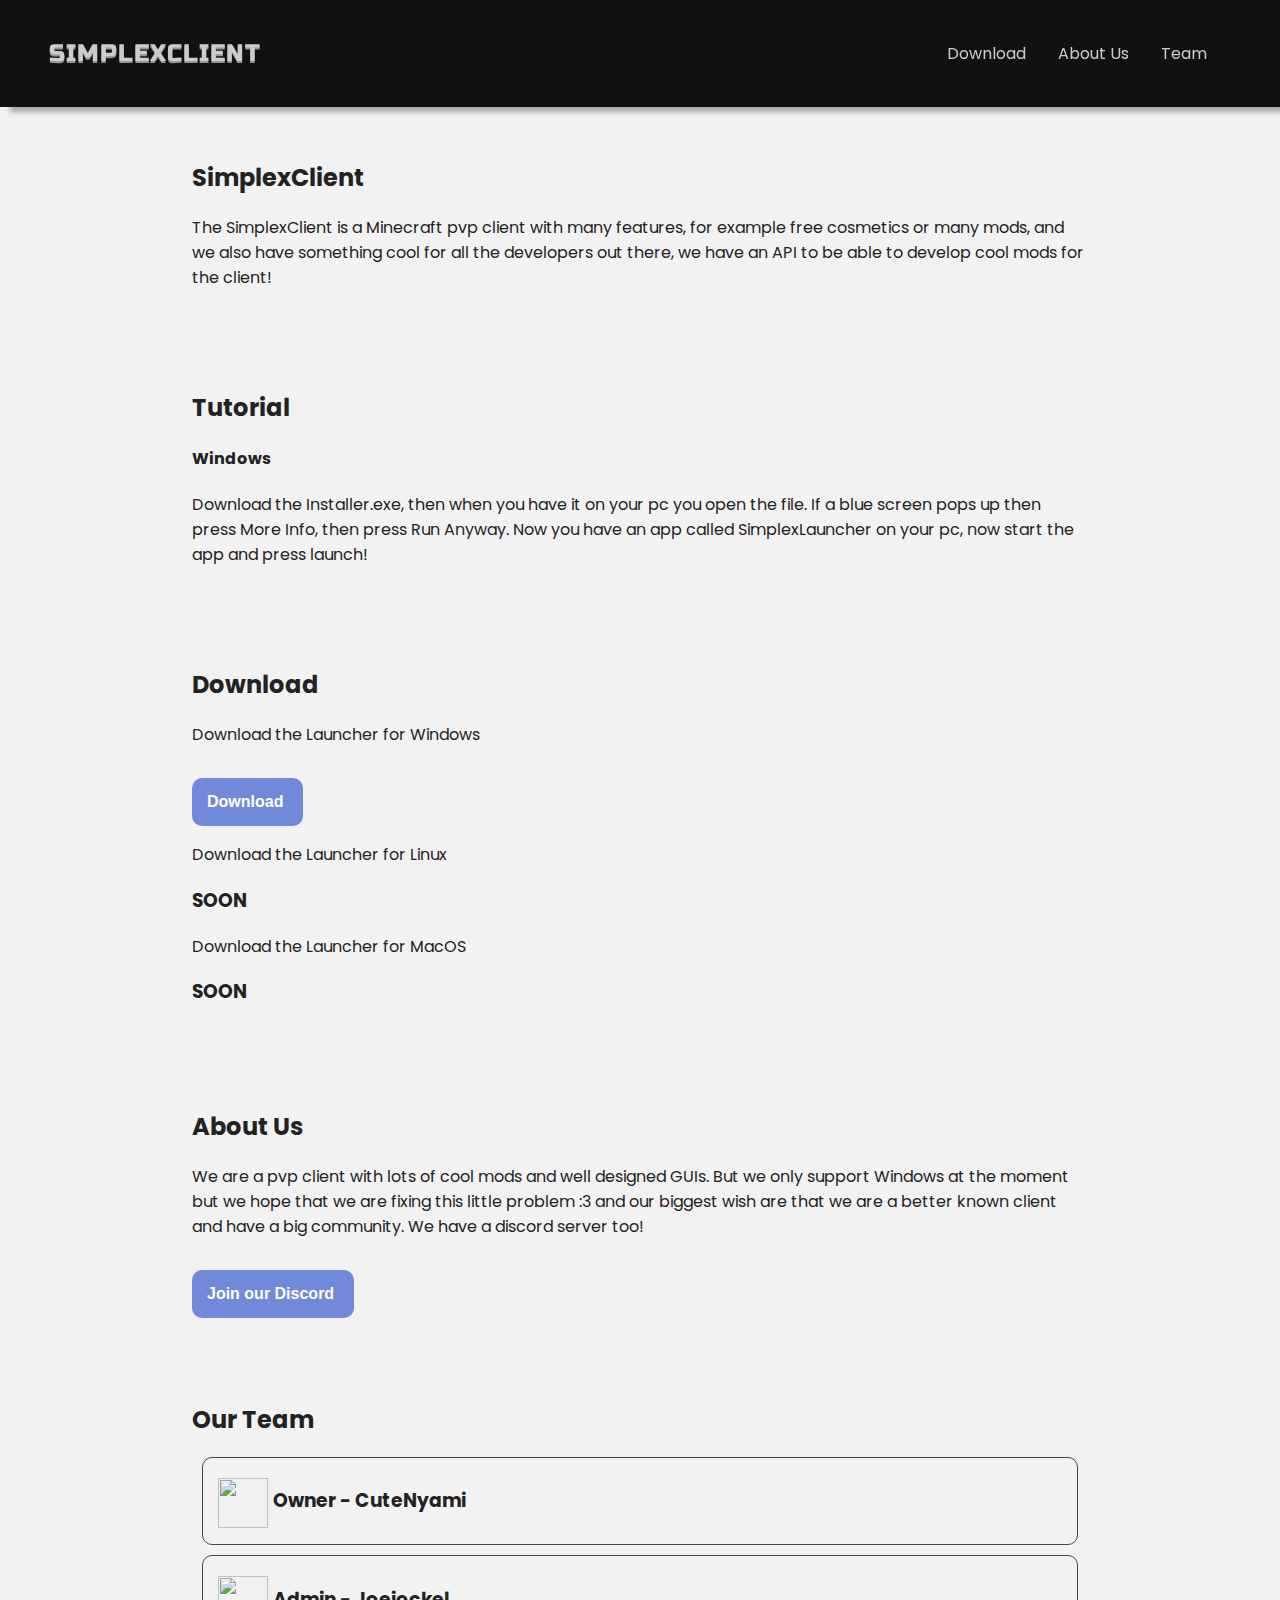
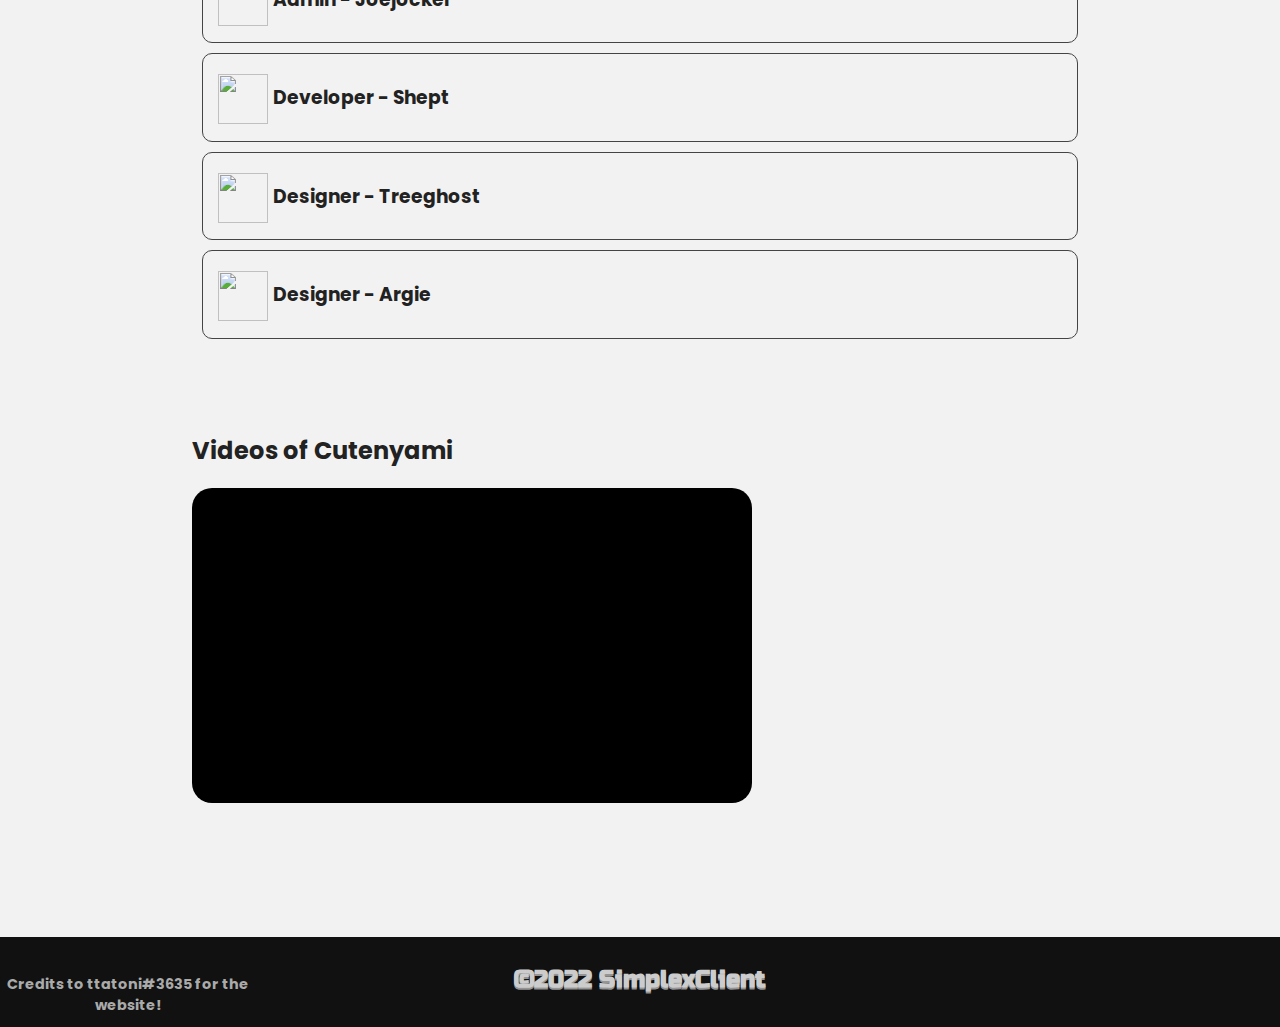
==== index.html @ 296baa08 "Add files via upload" ====
<!DOCTYPE html>
<html lang="en">

<head>
  <meta charset="UTF-8" />
  <meta http-equiv="X-UA-Compatible" content="IE=edge" />
  <meta name="viewport" content="width=device-width, initial-scale=1.0" />
  <meta name="description" content="SimplexClient is a free Minecraft Java Edition PvP client for the version 1.8!">
  <meta name="keywords" content="SimplexClient, Simplex, Minecraft">
  <meta name="author" content="CuteNyami">
  <title>SimplexClient</title>
  <link rel="shortcut icon" href="./assets/website.ico" type="image/x-icon" />
  <link href="https://fonts.googleapis.com/css?family=Russo One" rel="stylesheet">
  <link rel="stylesheet" href="https://cdnjs.cloudflare.com/ajax/libs/font-awesome/6.0.0-beta3/css/all.min.css"
    integrity="sha512-Fo3rlrZj/k7ujTnHg4CGR2D7kSs0v4LLanw2qksYuRlEzO+tcaEPQogQ0KaoGN26/zrn20ImR1DfuLWnOo7aBA=="
    crossorigin="anonymous" referrerpolicy="no-referrer" />
  <link rel="stylesheet" href="styles.css" />
  <link rel="stylesheet" href="https://cdnjs.cloudflare.com/ajax/libs/animate.css/4.1.1/animate.min.css" />
  <script src="./app.js" defer></script>
  <script src="https://unpkg.com/scrollreveal"></script>
</head>

<body>

  <header>
    <nav class="navbar">
      <div class="brand-title">SimplexClient</div>
      <a href="#" class="toggle-button">
        <span class="bar"></span>
        <span class="bar"></span>
        <span class="bar"></span>
      </a>
      <div class="navbar-links">
        <ul>
          <li><a href="#download">Download</a></li>
          <li><a href="#about">About Us</a></li>
          <li><a href="#team">Team</a></li>
          <li><i id="darkBtn" class="fas fa-moon"></i></li>
        </ul>
      </div>
    </nav>
  </header>
  <main>
    <section data-fade-in id="info" class="info">
      <h2>SimplexClient</h2>
      <p>
        The SimplexClient is a Minecraft pvp client with many features,
        for example free cosmetics or many mods,
        and we also have something cool for all the developers out there,
        we have an API to be able to develop cool mods for the client!
      </p>
    </section>
    <section data-fade-in id="tutorial" class="tutorial">
      <h2>Tutorial</h2>
      <h4>Windows</h4>
      <p>
        Download the Installer.exe, 
        then when you have it on your pc you open the file. 
        If a blue screen pops up then press More Info, 
        then press Run Anyway.
        Now you have an app called SimplexLauncher on your pc, 
        now start the app and press launch!
      </p>
    </section>
    <section data-fade-in id="download" class="download">
      <h2>Download</h2>
      <p>Download the Launcher for Windows</p>
      <button class="btn">
        <a target="blank" href="./assets/installer.exe">Download <i class="fas fa-download"></i></a>
      </button>
      <p>Download the Launcher for Linux</p>
      <h3>SOON</h3>
      <p>Download the Launcher for MacOS</p>
      <h3>SOON</h3>
    </section>
    <section data-fade-in id="about" class="about">
      <h2>About Us</h2>
      <p>
        We are a pvp client with lots of cool mods and well designed GUIs.
        But we only support Windows at the moment but we hope that we are fixing this little problem :3
        and our biggest wish are that we are a better known client and have a big community.
        We have a discord server too!
      </p>
      <button class="btn">
        <a target="blank" href="https://discord.gg/Ux8TDXFVgS">Join our Discord <i class="fab fa-discord"></i></a>
      </button>
    </section>
    <section data-fade-in class="team" id="team">
      <h2>Our Team</h2>
      <div class="cardContainer">
        <div class="card">
          <div class="avatar">
            <img src="https://mc-heads.net/avatar/CuteNyami/100/" alt="">
          </div>
          <h3>Owner - CuteNyami</h3>
        </div>
        <div class="card">
          <div class="avatar">
            <img src="https://mc-heads.net/avatar/joejockel/100/" alt="">
          </div>
          <h3>Admin - Joejockel</h3>
        </div>
        <div class="card">
          <div class="avatar">
            <img src="https://mc-heads.net/avatar/Shept/100/" alt="">
          </div>
          <h3>Developer - Shept</h3>
        </div>
        <div class="card">
          <div class="avatar">
            <img src="https://mc-heads.net/avatar/Treeghost45/100/" alt="">
          </div>
          <h3>Designer - Treeghost</h3>
        </div>
        <div class="card">
          <div class="avatar">
            <img src="https://mc-heads.net/avatar/_Argie_/100/" alt="">
          </div>
          <h3>Designer - Argie</h3>
        </div>
      </div>
    </section>
    <section data-fade-in class="media" id="media">
      <h2>Videos of <a href="https://www.youtube.com/c/bylumia">Cutenyami</a></h2>
      <div class="videoContainer">
        <iframe width="560" height="315" src="https://www.youtube.com/embed/160jnpTlYNY" title="YouTube video player" frameborder="0" allow="accelerometer; autoplay; clipboard-write; encrypted-media; gyroscope; picture-in-picture" allowfullscreen></iframe>
      </div>
    </section>
    </div>
  </main>
  <footer>
    <h2>&copy;2022 SimplexClient</h2>
    <h4>Credits to ttatoni#3635 for the website!</h4>
  </footer>
</body>
</html>
---- styles.css ----
@import url("https://fonts.googleapis.com/css2?family=Poppins:wght@400;700&display=swap");

* {
  box-sizing: border-box;
  scroll-behavior: smooth;
  transition: all 0.1s;
}

body {
  margin: 0;
  padding: 0;
  font-family: "Poppins", sans-serif;
  background-color: #f2f2f2;
  color: #222;
  font-weight: 400;
  position: relative;
  min-height: 100vh;
  overscroll-behavior-y: none;
}

::-webkit-scrollbar {
  width: 15px;
}

::-webkit-scrollbar-track {
  background: #111; 
}
 
::-webkit-scrollbar-thumb {

  background-color: #222222;
  color: white;
}

::-webkit-scrollbar-thumb:hover {
  background: #333333;
}

a {
  transition: all 0.2s;
  color: #222;
  text-decoration: underline;
}

a:hover {
  color: #000;
}
/* NAVBAR */

.navbar {
  display: flex;
  position: fixed;
  justify-content: space-between;
  align-items: center;
  background-color: #111;
  color: white;
  box-shadow: 10px 5px 5px black;
  padding: 25px;
  z-index: 100;
  box-shadow: 10px 5px 5px rgba(0, 0, 0, 0.3);
  transition: top 0.3s; /* Transition effect when sliding down (and up) */
  width: 100%;
}

.brand-title {
  font-size: 1.5rem;
  font-family: 'Russo One', sans-serif;
  text-shadow: 0px 2px rgb(148, 148, 148);
  margin-left: 1.5rem;
  text-transform: uppercase;
  color: #ccc;
  letter-spacing: 1px;
}

.navbar-links {
  height: 100%;
}

.navbar-links ul {
  display: flex;
  margin: 0;
  padding: 0;
}

.navbar-links #darkBtn {
  font-size: 1.5rem;
}

.navbar-links li {
  list-style: none;
  transition: all 0.2s;
}

.navbar-links li a,
.navbar-links i {
  display: block;
  text-decoration: none;
  color: #ccc;
  padding: 1rem;
  font-size: 1rem;
}

.navbar-links li a:hover {
  color: #f2f2f2 !important;
}

.toggle-button {
  position: absolute;
  top: 2rem;
  right: 1rem;
  display: none;
  flex-direction: column;
  justify-content: space-between;
  width: 30px;
  height: 21px;
}

.toggle-button .bar {
  height: 3px;
  width: 100%;
  background-color: white;
  border-radius: 10px;
}

@media (max-width: 800px) {
  .navbar {
    flex-direction: column;
    align-items: flex-start;
  }

  .toggle-button {
    display: flex;
  }

  .navbar-links {
    display: none;
    width: 100%;
  }

  .navbar-links ul {
    width: 100%;
    flex-direction: column;
  }

  .navbar-links ul li {
    text-align: center;
  }

  .navbar-links ul li a {
    padding: 0.5rem 1rem;
  }

  .navbar-links.active {
    display: flex;
  }
  .short {
    display: none;
  }

  .videoContainer iframe {
    width: 300px;
    height: 200px;
    margin-right: 0;
    margin-bottom: 2rem;
  }
}

@media (max-width: 1470px) {
  .videoContainer {
    display: flex !important;
    flex-direction: column !important;

  }
  .videoContainer iframe {
    margin-right: 0;
    margin-bottom: 2rem;
  }
}

section {
  max-width: 960px;
  margin: 0 auto;
  padding: 2rem;
  /* animation: text 3s 1; */
}

@media (max-width: 1012px) {
  section {
    width: 90%;
  }
}

.cheat-links {
  display: flex;
  flex-direction: column;
  list-style-type: none;
  padding: 0;
  margin: 0;
}

.cheat-links li {
  padding: 0.5rem;
}

.cheat-links li a {
  text-decoration: none;
  transition: all 0.2s;
}

.btn {
  background-color: #7289da;
  padding: 15px;
  border-radius: 10px;
  border: none;
  margin-top: 15px;
  transition: all 0.2s;
}

.btn:hover {
  background-color: #5b76d6;
}

.btn a {
  text-decoration: none;
  color: white;
  font-weight: 700;
  font-size: 1rem;
}

.btn a i {
  margin-left: 5px;
}

.partner a {
  text-decoration: none;
}

.card {
  border: 1px solid #444;
  border-radius: 10px;
  margin: 10px;
  padding: 10px;
}

main {
  padding-bottom: 10rem;
  padding-top: 12vh;
}

footer {
  background-color: #111;
  height: 10vh;
  color: #aaa !important;
  text-align: center;
  position: absolute;
  bottom: 0;
  width: 100%;
}

footer h2 {
  color: #ccc;
  text-shadow: 0px 2px rgb(148, 148, 148);
  font-family: 'Russo One', sans-serif;
  font-size: 1.5rem;
  width: 100%;
  position: absolute;
  top: 10%;
  text-align: center;
}

footer h4 {
  font-size: 0.9rem;
  width: 20%;
  position: absolute;
  top: 20%;
  text-align: center;
}

.media a {
  text-decoration: none;
}

.videoContainer {
  display: grid;
  grid-template-columns: 1fr 1fr;
}

.videoContainer iframe {
  background: #000;
  -moz-border-radius: 20px;
  border-radius: 20px;
  margin-right: 2rem;
}

.darkmode {
  background-color: #121212;
  color: #ccc;
}

.darkmodeLink {
  color: #ccc;
}

.darkmodeLink:hover {
  color: #f2f2f2;
}

/* AVATAR */

.avatar img {
  width: 50px;
  height: 50px;
  position: relative;
  margin: auto 5px;
  float: left;
  top: 10px;
}
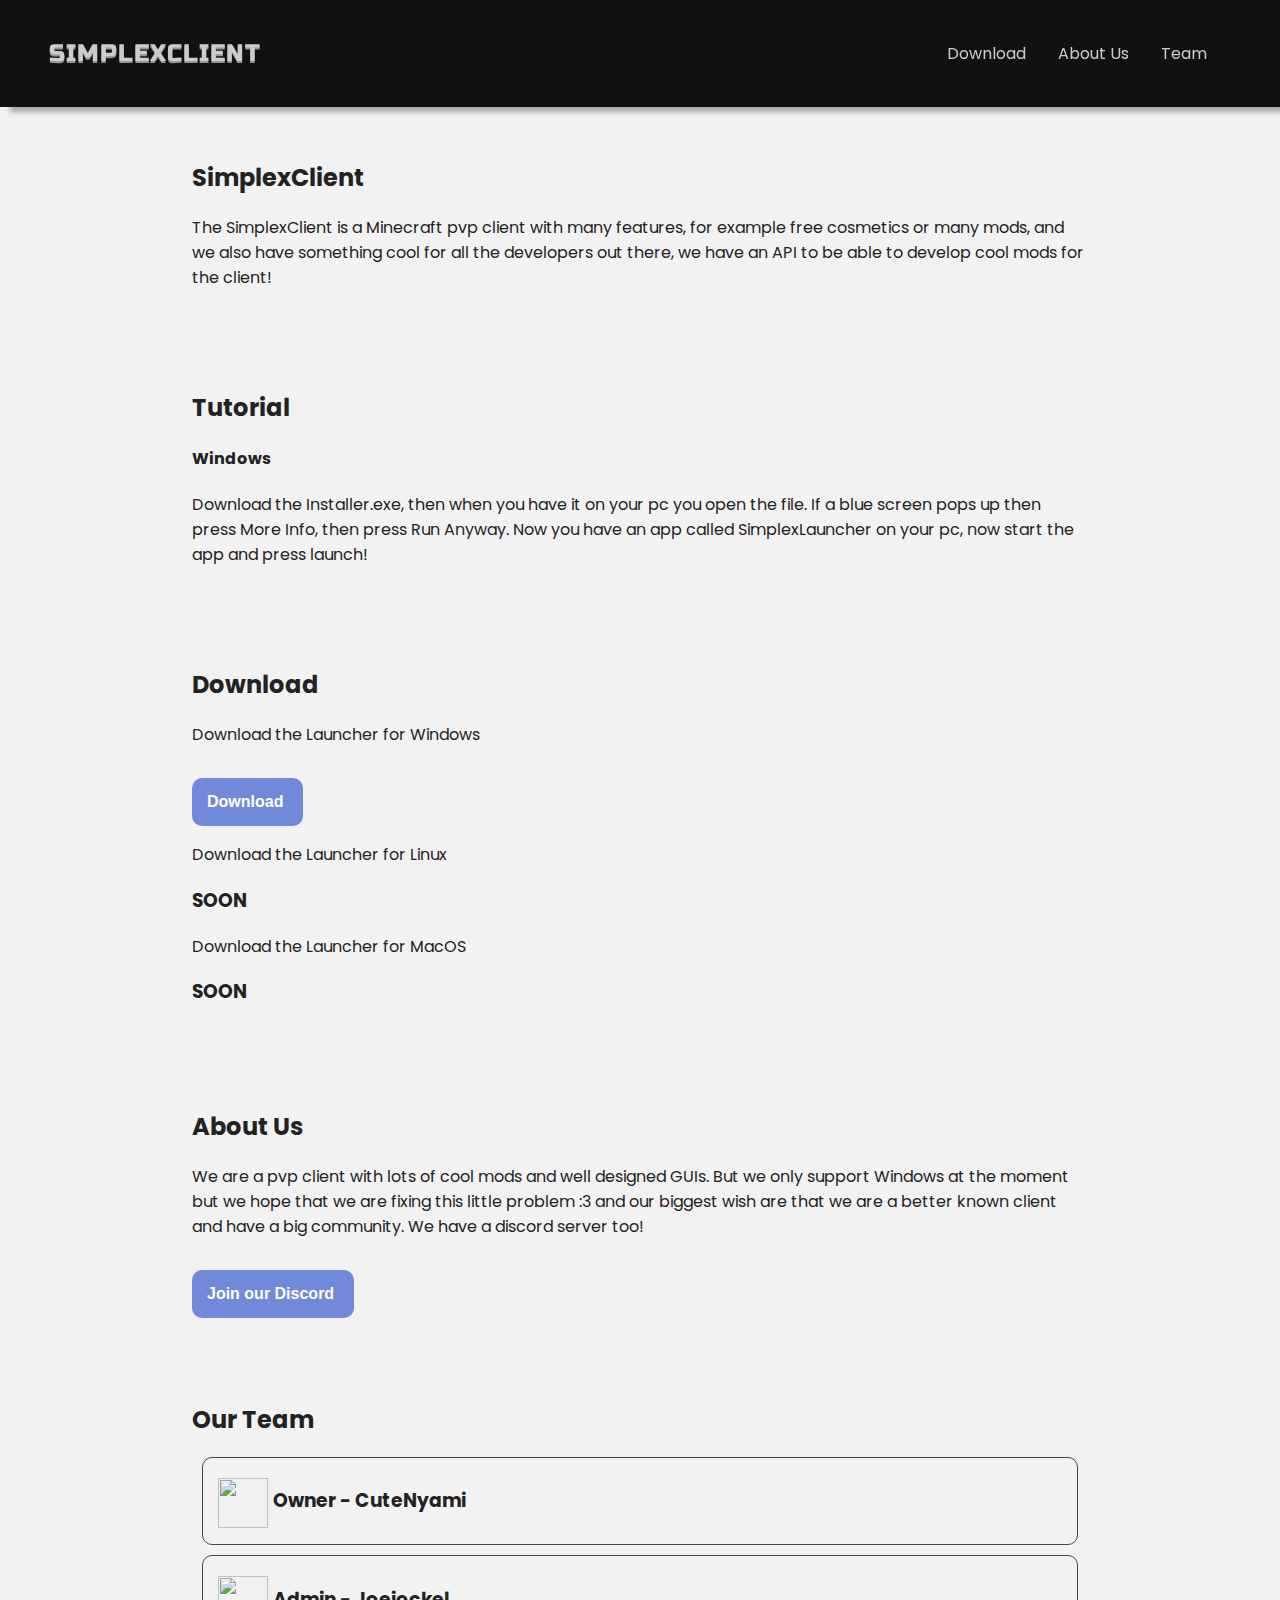
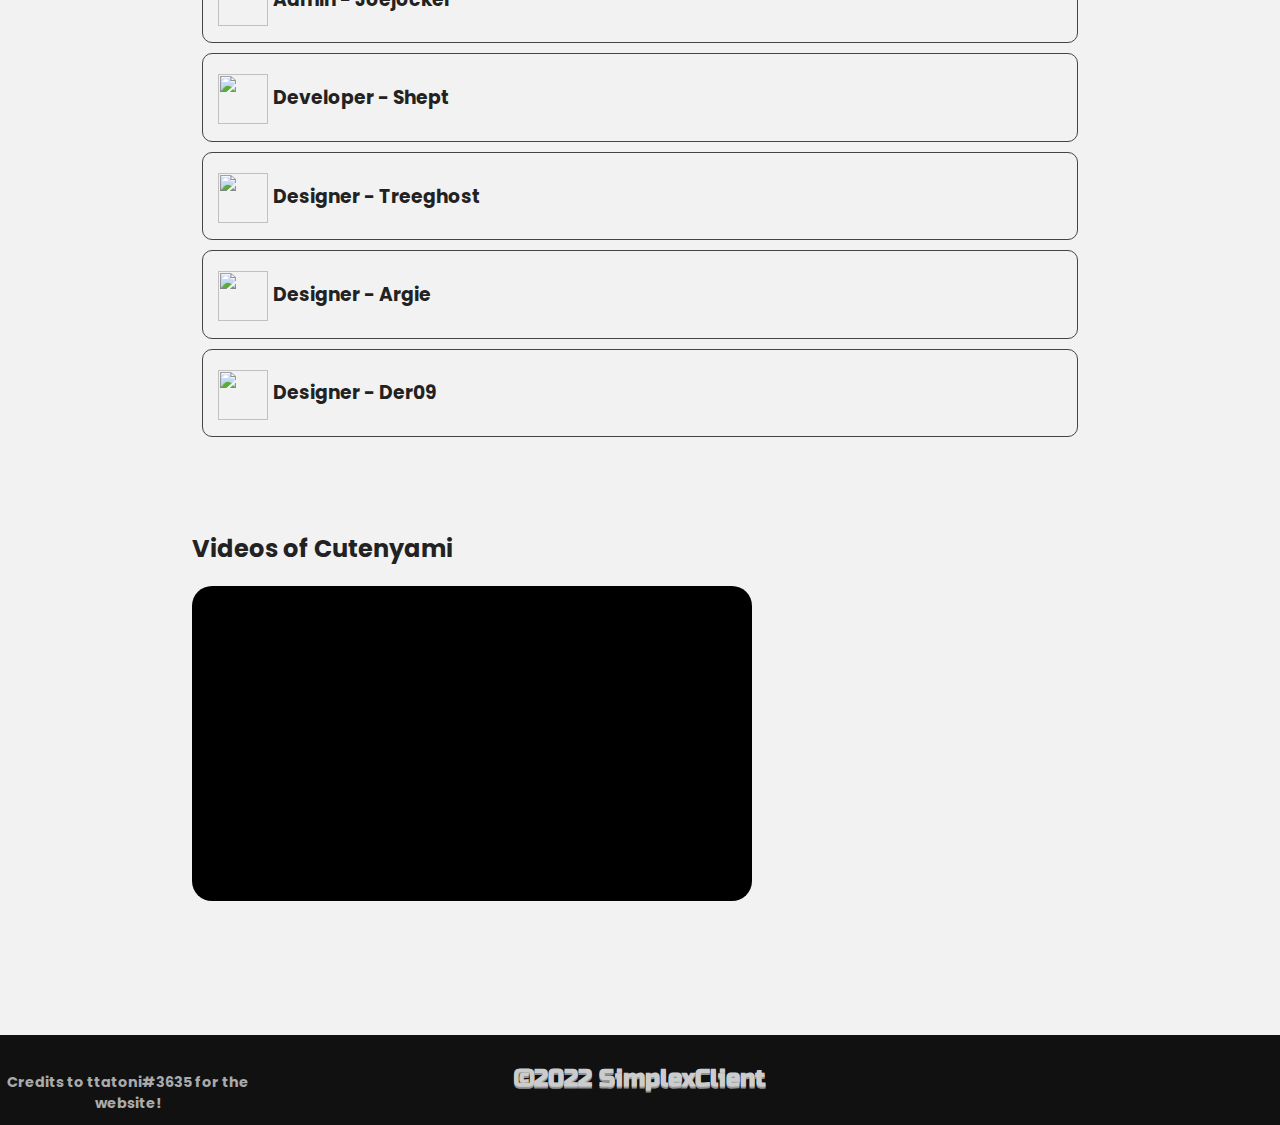
==== commit 4ad1dc56: "Update index.html" ====
--- a/index.html
+++ b/index.html
@@ -82,7 +82,7 @@
         We have a discord server too!
       </p>
       <button class="btn">
-        <a target="blank" href="https://discord.gg/Ux8TDXFVgS">Join our Discord <i class="fab fa-discord"></i></a>
+        <a target="blank" href="http://simplexclient.tk/discord">Join our Discord <i class="fab fa-discord"></i></a>
       </button>
     </section>
     <section data-fade-in class="team" id="team">
@@ -118,6 +118,12 @@
           </div>
           <h3>Designer - Argie</h3>
         </div>
+        <div class="card">
+          <div class="avatar">
+            <img src="https://mc-heads.net/avatar/Der099278/100/" alt="">
+          </div>
+          <h3>Designer - Der09</h3>
+        </div>
       </div>
     </section>
     <section data-fade-in class="media" id="media">
@@ -133,4 +139,4 @@
     <h4>Credits to ttatoni#3635 for the website!</h4>
   </footer>
 </body>
-</html>+</html>
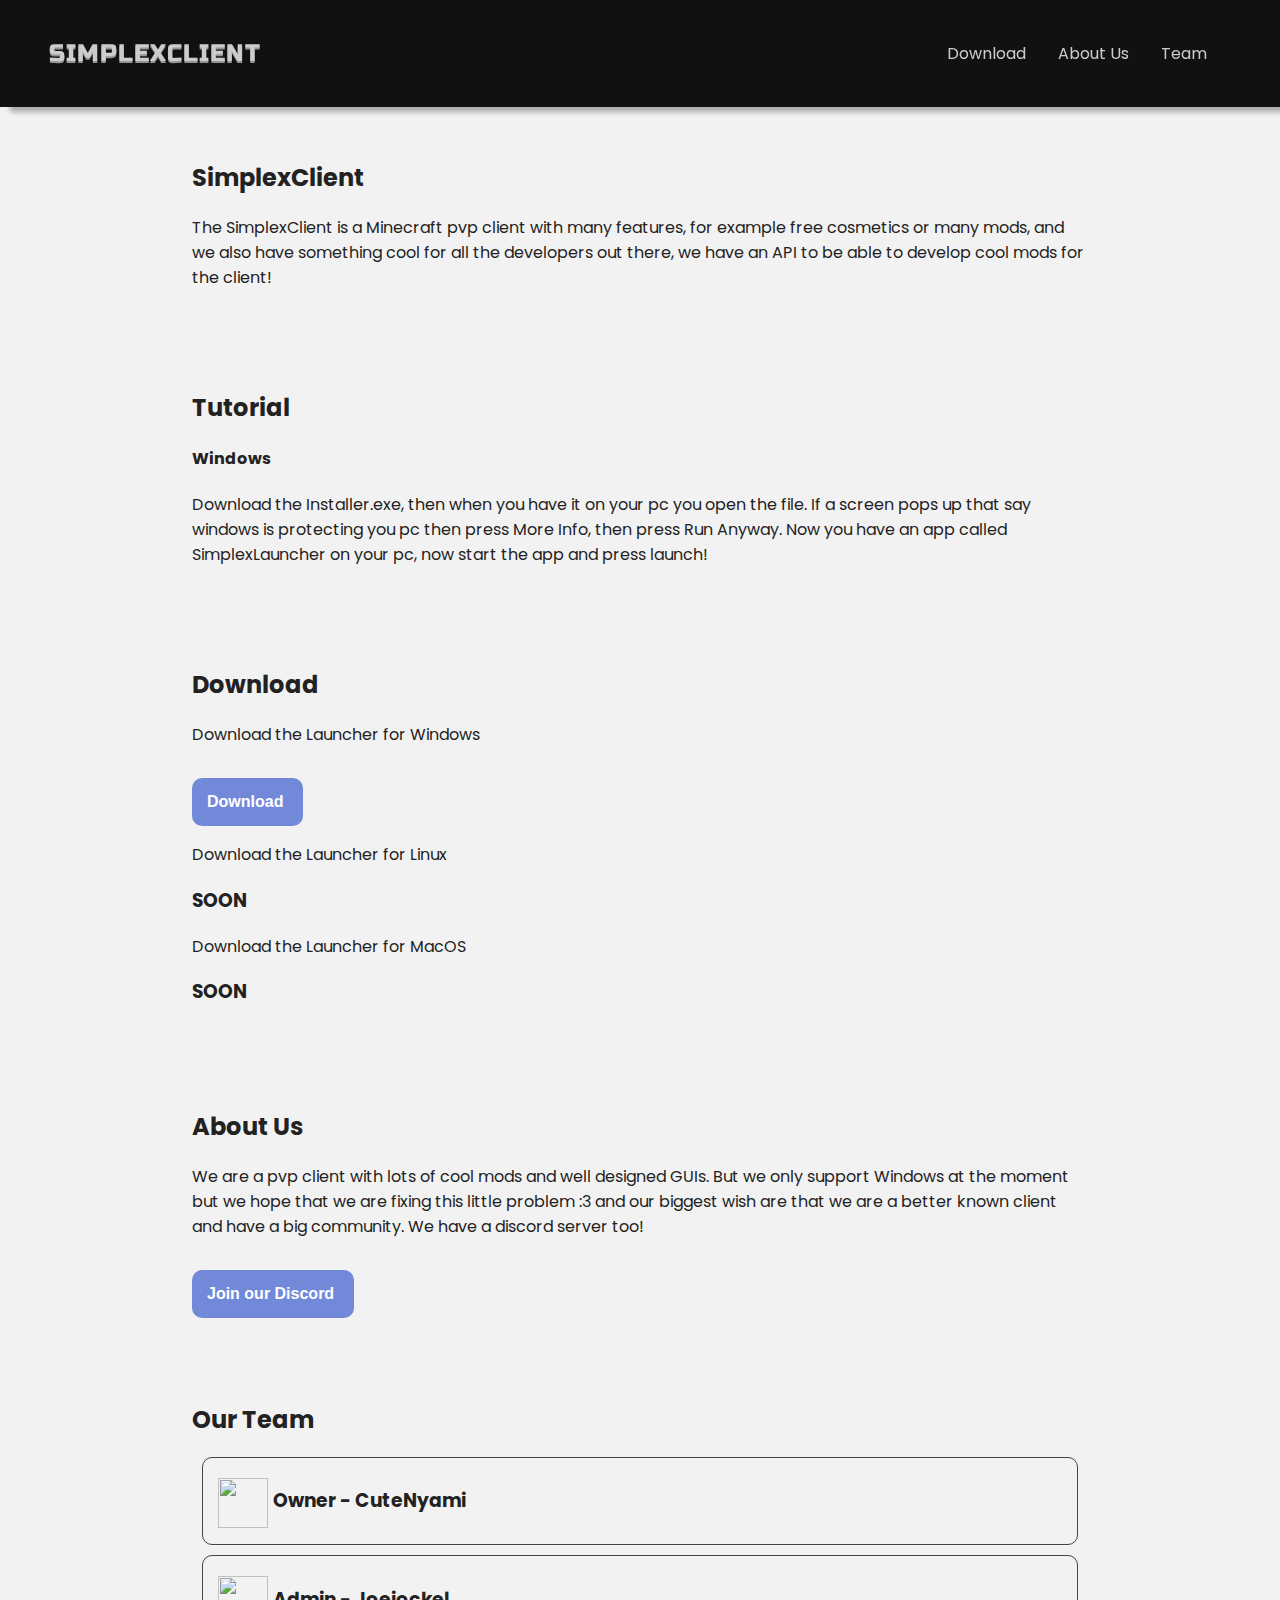
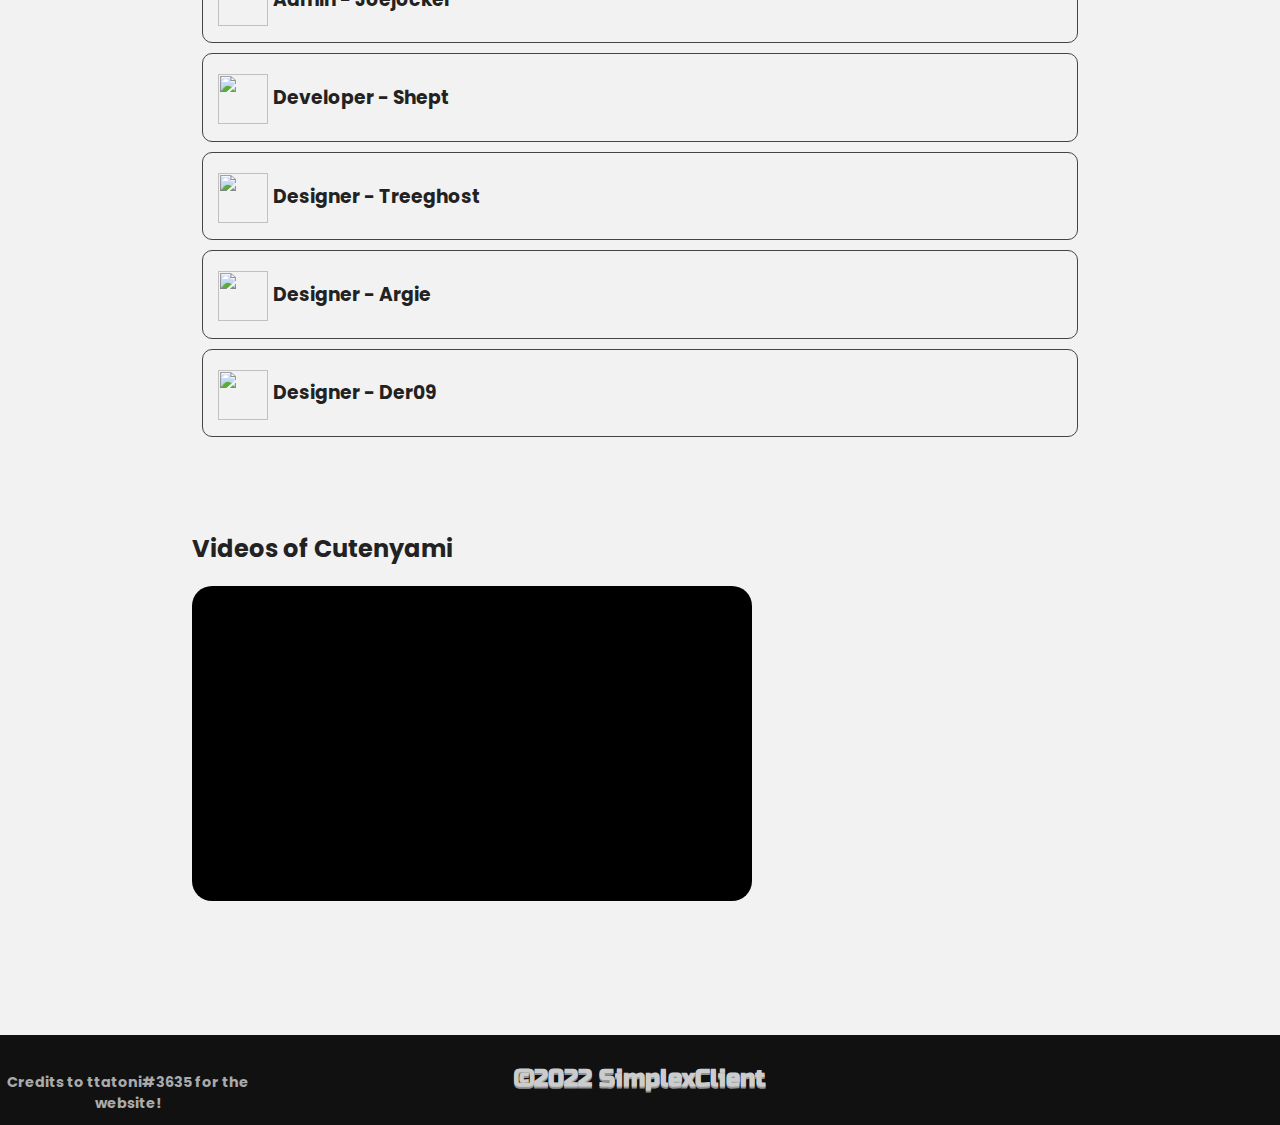
==== commit acbdffac: "Update index.html" ====
--- a/index.html
+++ b/index.html
@@ -56,7 +56,7 @@
       <p>
         Download the Installer.exe, 
         then when you have it on your pc you open the file. 
-        If a blue screen pops up then press More Info, 
+        If a screen pops up that say windows is protecting you pc then press More Info, 
         then press Run Anyway.
         Now you have an app called SimplexLauncher on your pc, 
         now start the app and press launch!
@@ -66,7 +66,7 @@
       <h2>Download</h2>
       <p>Download the Launcher for Windows</p>
       <button class="btn">
-        <a target="blank" href="./assets/installer.exe">Download <i class="fas fa-download"></i></a>
+        <a target="blank" href="./assets/installer.msi">Download <i class="fas fa-download"></i></a>
       </button>
       <p>Download the Launcher for Linux</p>
       <h3>SOON</h3>
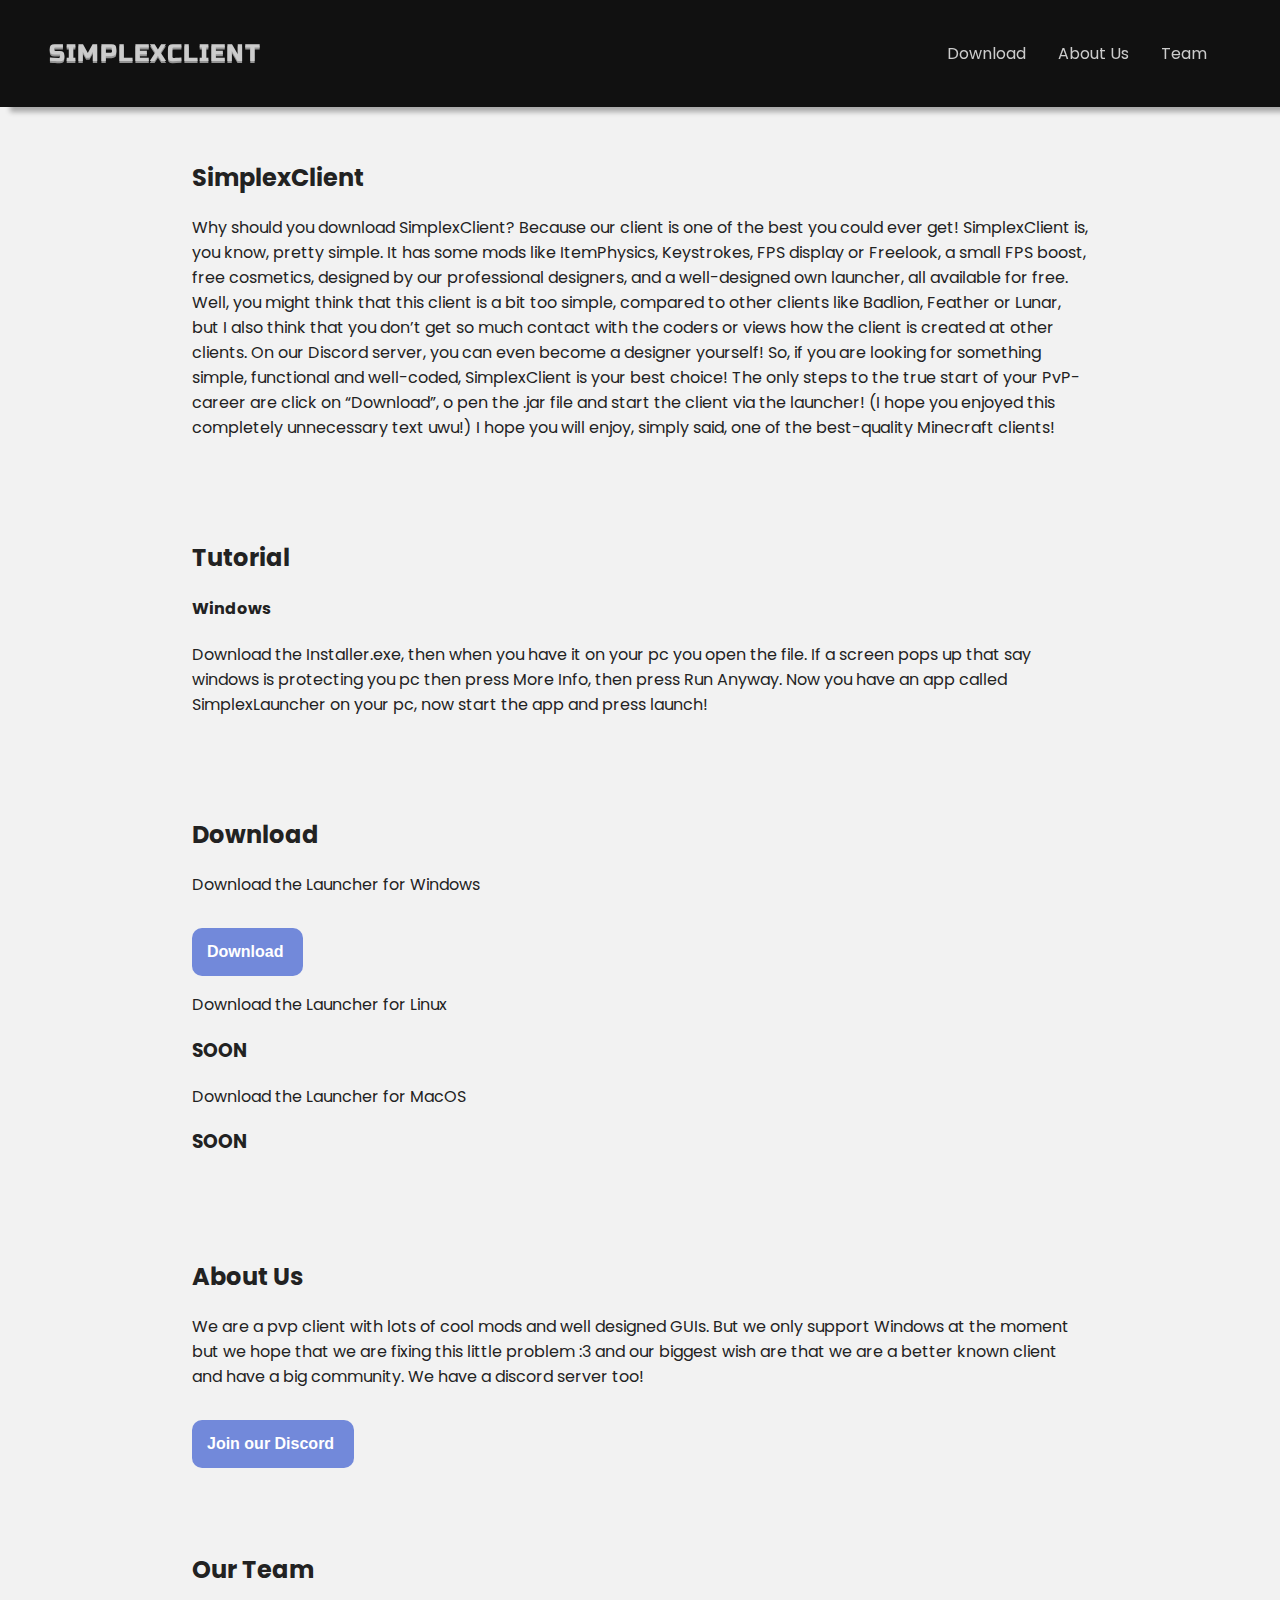
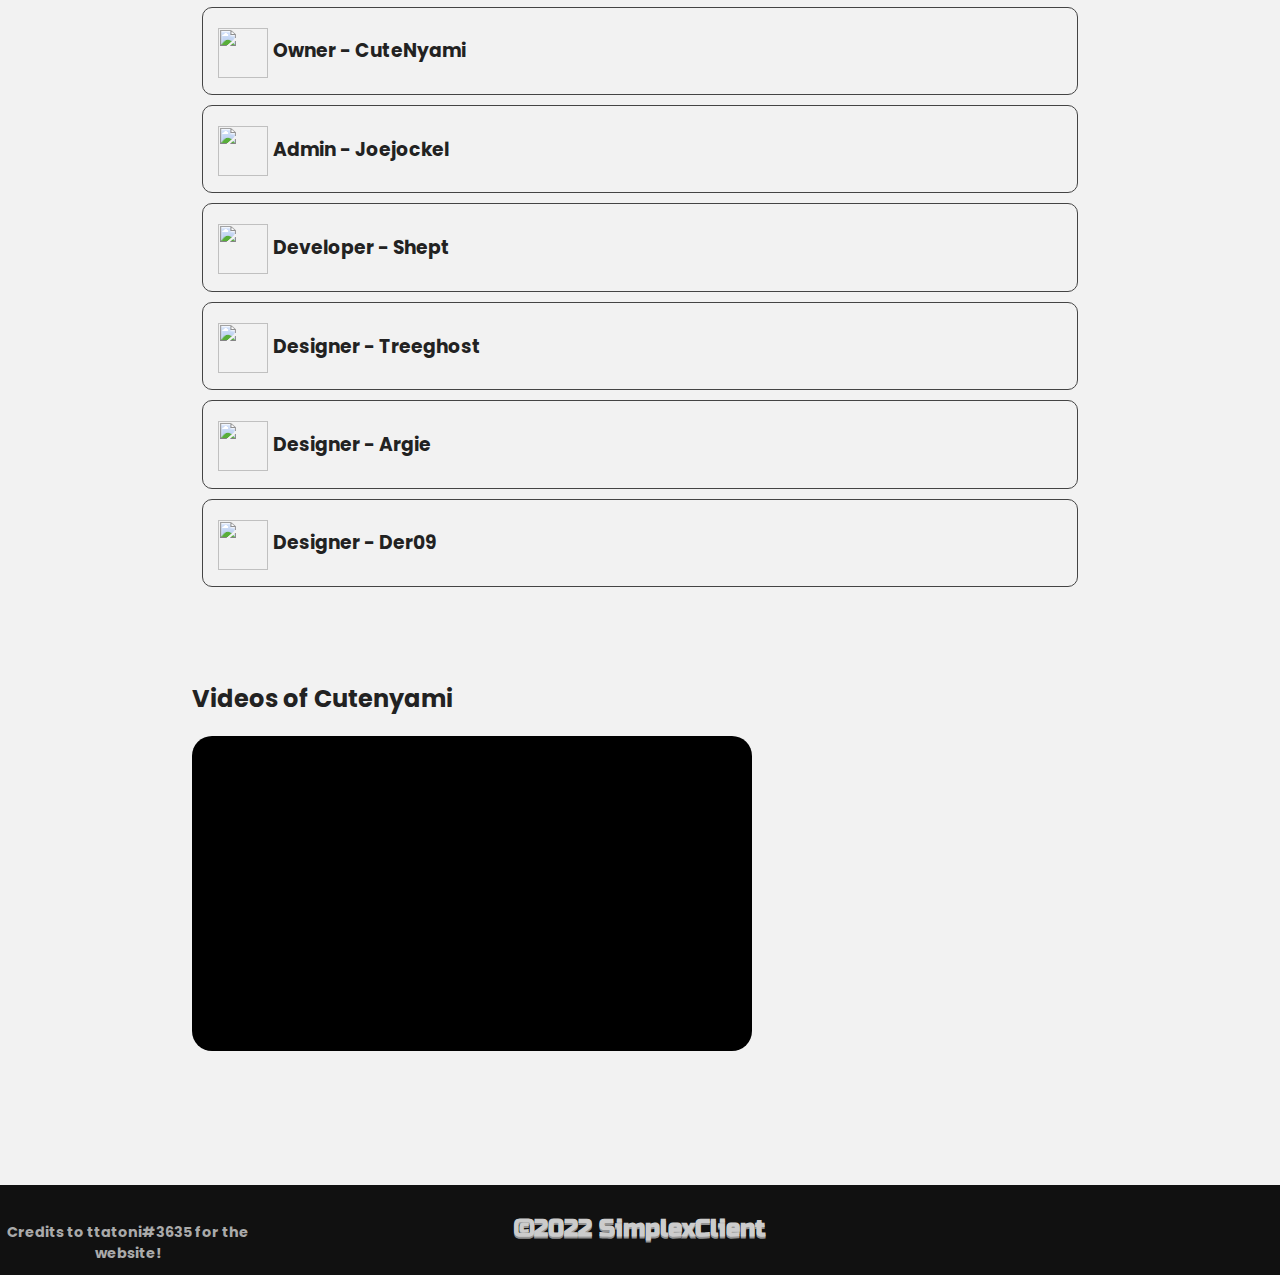
==== commit 8adc02d4: "Update index.html" ====
--- a/index.html
+++ b/index.html
@@ -44,10 +44,19 @@
     <section data-fade-in id="info" class="info">
       <h2>SimplexClient</h2>
       <p>
-        The SimplexClient is a Minecraft pvp client with many features,
-        for example free cosmetics or many mods,
-        and we also have something cool for all the developers out there,
-        we have an API to be able to develop cool mods for the client!
+        Why should you download SimplexClient?
+        Because our client is one of the best you could ever get!
+        SimplexClient is, you know, pretty simple. 
+        It has some mods like ItemPhysics, Keystrokes, FPS display or Freelook, 
+        a small FPS boost, free cosmetics, 
+        designed by our professional designers, and a well-designed own launcher, 
+        all available for free. Well, you might think that this client is a bit too simple, 
+        compared to other clients like Badlion, Feather or Lunar, 
+        but I also think that you don’t get so much contact with the coders or views how the client is created at other clients. 
+        On our Discord server, you can even become a designer yourself! So, if you are looking for something simple, functional and well-coded, 
+        SimplexClient is your best choice!
+        The only steps to the true start of your PvP-career are click on “Download”, o
+        pen the .jar file and start the client via the launcher! (I hope you enjoyed this completely unnecessary text uwu!) I hope you will enjoy, simply said, one of the best-quality Minecraft clients!
       </p>
     </section>
     <section data-fade-in id="tutorial" class="tutorial">
